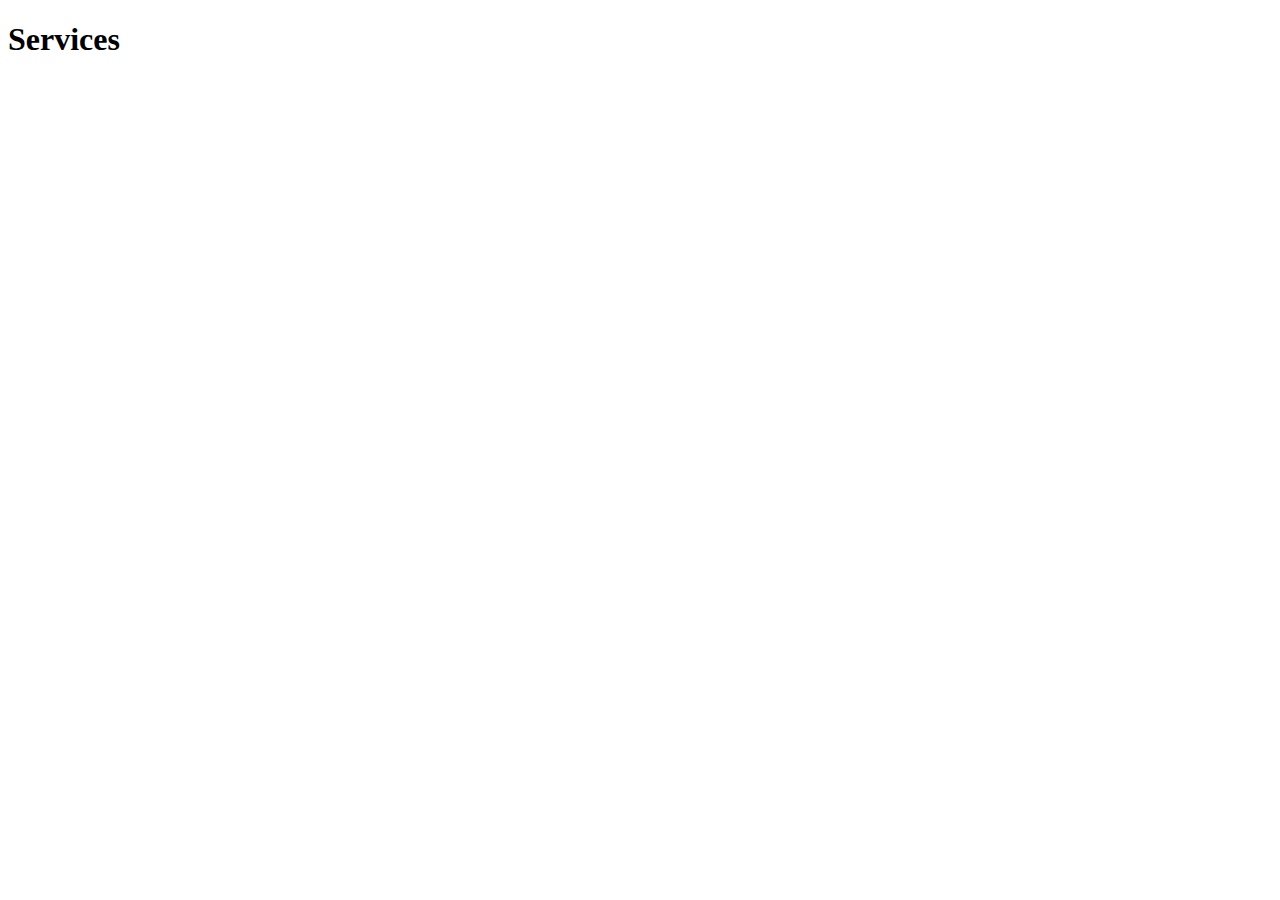
==== services.html @ cacac659 "all section heading" ====
<!DOCTYPE html>
<html lang="en">
<head>
  <meta charset="UTF-8">
  <meta http-equiv="X-UA-Compatible" content="IE=edge">
  <meta name="viewport" content="width=device-width, initial-scale=1.0">
  <title>Services</title>
</head>
<body>
  <h1>Services</h1>
</body>
</html>
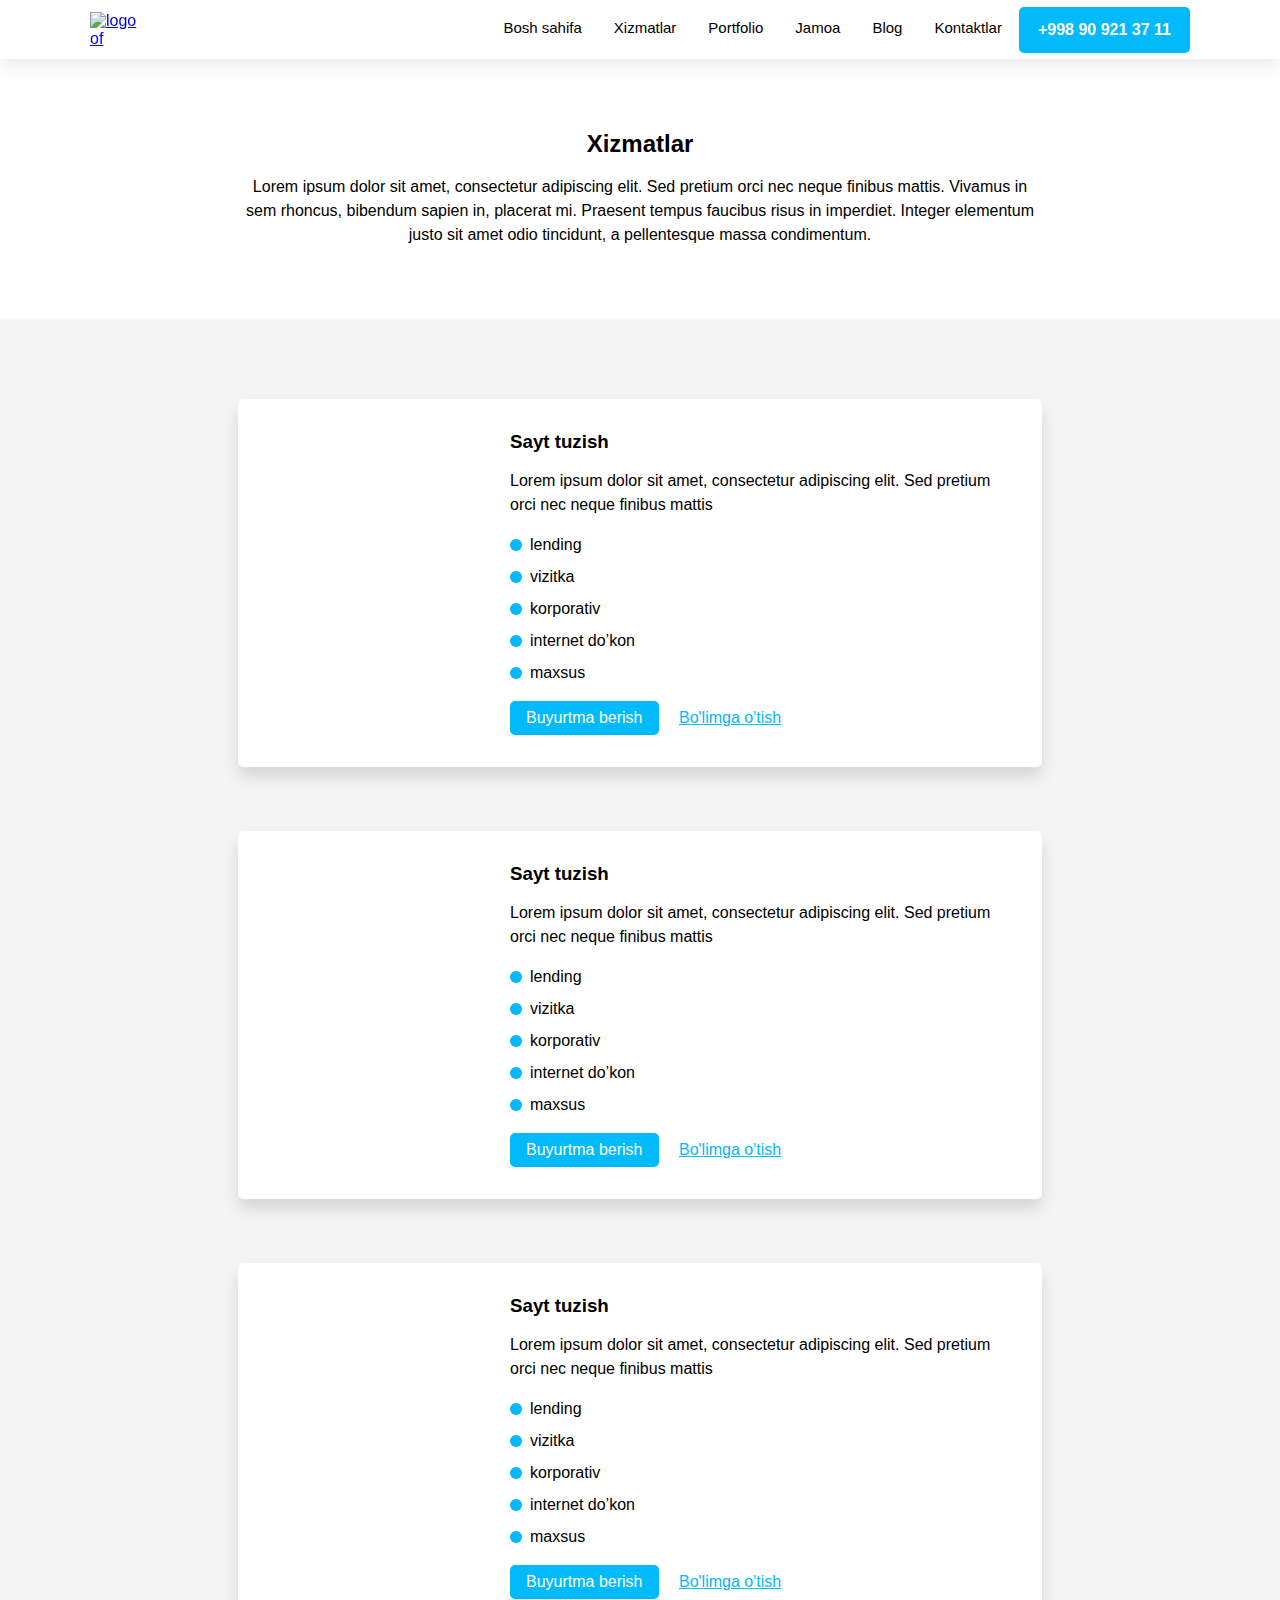
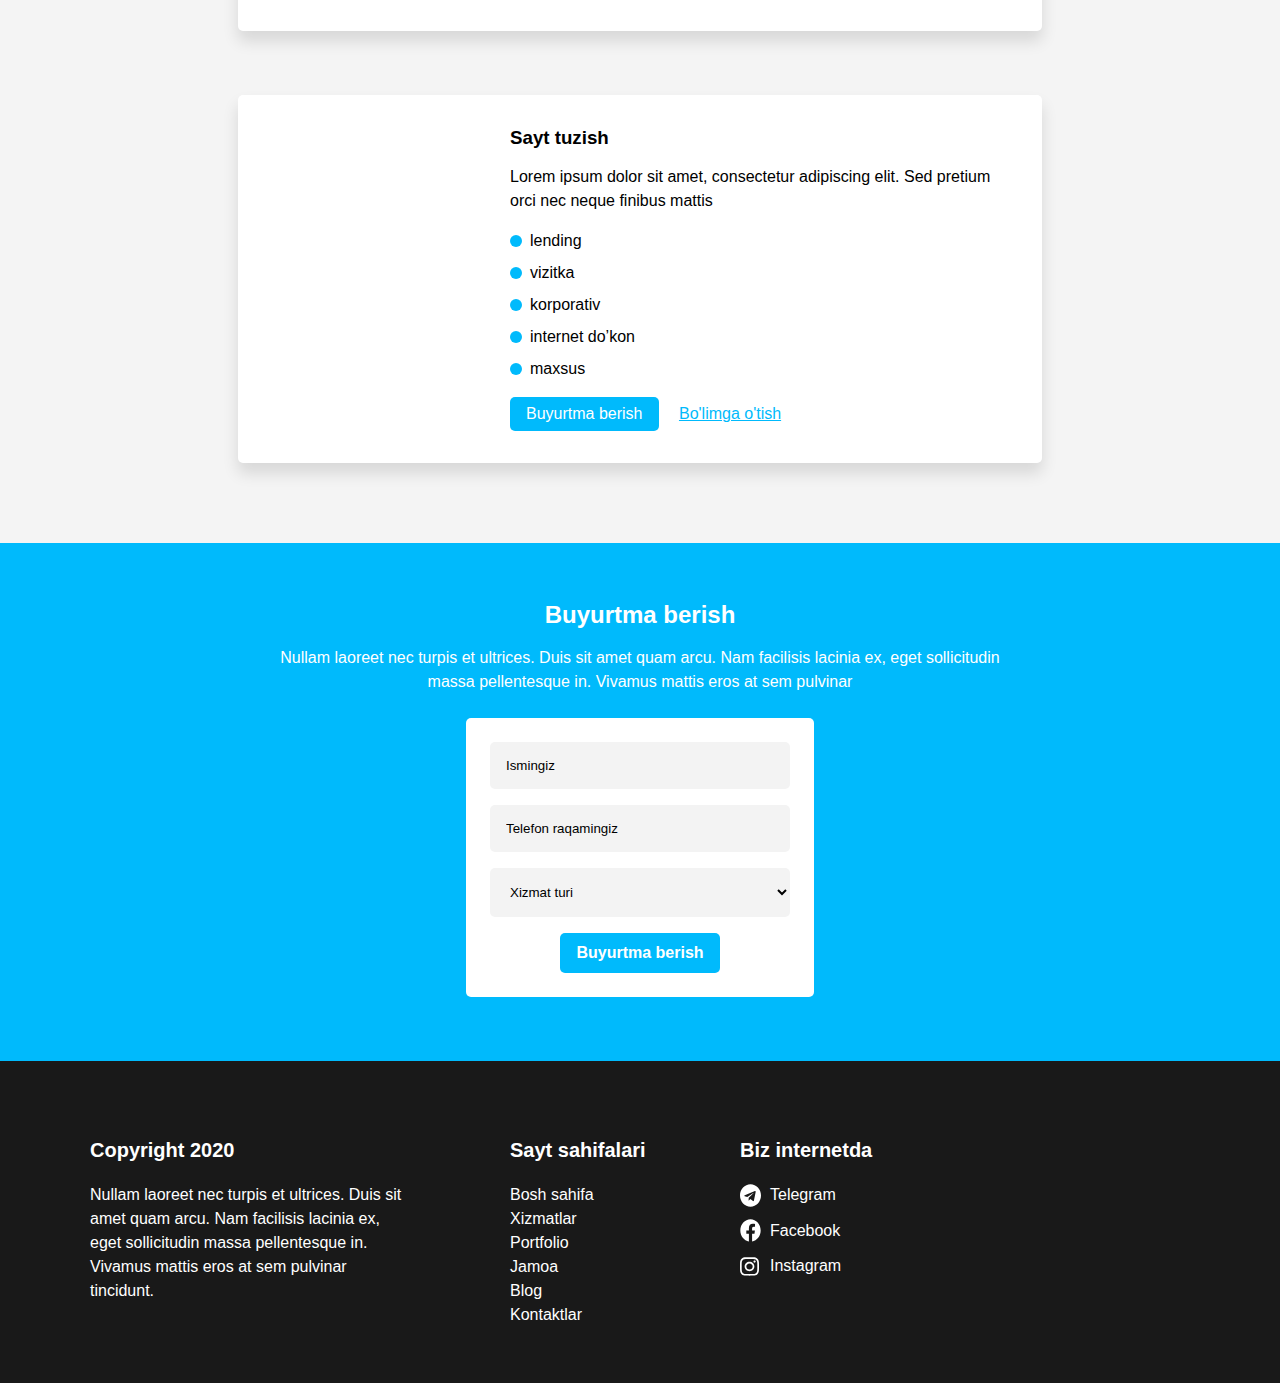
==== commit bdb9980a: "services page is done" ====
--- a/services.html
+++ b/services.html
@@ -1,12 +1,263 @@
 <!DOCTYPE html>
 <html lang="en">
+
 <head>
   <meta charset="UTF-8">
   <meta http-equiv="X-UA-Compatible" content="IE=edge">
   <meta name="viewport" content="width=device-width, initial-scale=1.0">
   <title>Services</title>
+  <link rel="stylesheet" href="css/normalize.min.css">
+  <link rel="stylesheet" href="css/styles.css">
 </head>
+
 <body>
-  <h1>Services</h1>
+  <!-- SITE-HEADER -->
+  <header id="home-section" class="site-header">
+    <div class="container site-header-container">
+      <a class="logo" href="index.html">
+        <img class="logo-img" src="img/pixer-logo.svg" alt="logo of" width="58" height="20">
+      </a>
+      <!-- SITENAV -->
+      <nav class="sitenav">
+        <ul class="sitenav-list">
+          <li class="sitenav-item">
+            <a class="sitenav-link" href="index.html">Bosh sahifa</a>
+          </li>
+
+          <li class="sitenav-item">
+            <a class="sitenav-link" href="services.html">Xizmatlar</a>
+            <ul class="sitenav-dropdown-list">
+              <li class="sitenav-dropdown-item">
+                <a class="sitenav-dropdown-link" href="website.html">Vebsayt</a>
+              </li>
+              <li class="sitenav-dropdown-item">
+                <a class="sitenav-dropdown-link" href="telegram-bot.html">Telegram bot</a>
+              </li>
+              <li class="sitenav-dropdown-item">
+                <a class="sitenav-dropdown-link" href="smm.html">SMM
+                </a>
+              </li>
+              <li class="sitenav-dropdown-item">
+                <a class="sitenav-dropdown-link" href="graphic-design.html">Grafik dizayn</a>
+              </li>
+              <li class="sitenav-dropdown-item">
+                <a class="sitenav-dropdown-link" href="crm-system.html">CRM tizim</a>
+              </li>
+            </ul>
+          </li>
+
+          <li class="sitenav-item">
+            <a class="sitenav-link" href="portfolio.html">Portfolio</a>
+          </li>
+
+          <li class="sitenav-item">
+            <a class="sitenav-link" href="team.html">Jamoa</a>
+          </li>
+
+          <li class="sitenav-item">
+            <a class="sitenav-link" href="blog.html">Blog</a>
+          </li>
+
+          <li class="sitenav-item">
+            <a class="sitenav-link" href="contacts.html">Kontaktlar</a>
+          </li>
+
+          <li class="sitenav-item">
+            <a class="sitenav-link-tel primary-link" href="tel:+998909213711">+998 90 921 37 11</a>
+          </li>
+        </ul>
+      </nav>
+    </div>
+  </header>
+  <!-- SITE-CONTENT -->
+  <main class="site-content">
+    <h1 class="visually-hidden">Pixer Xizmatlar</h1>
+    <!-- PAGE SECTION -->
+    <section class="services-page-section">
+      <div class="container">
+        <div class="services-page-desc">
+          <h2 class="services-page-heading section-heading">Xizmatlar</h2>
+            <p class="services-page-info section-info">Lorem ipsum dolor sit amet, consectetur adipiscing elit. Sed
+              pretium orci nec neque finibus mattis. Vivamus in sem rhoncus, bibendum sapien in, placerat mi. Praesent
+              tempus faucibus risus in imperdiet. Integer elementum justo sit amet odio tincidunt, a pellentesque massa
+              condimentum.</p>
+        </div>
+      </div>
+    </section>
+    <!--  SERVICES LIST -->
+    <section class="services-types">
+      <h2 class="visually-hidden">pixer services</h2>
+      <div class="container">
+        <ul class="services-list">
+
+          <li class="services-item">
+            <div class="services-item-desc services-website">
+              <h3 class="services-item-heading">Sayt tuzish</h3>
+              <p class="services-item-info">Lorem ipsum dolor sit amet, consectetur adipiscing elit. Sed pretium orci
+                nec neque finibus mattis</p>
+              <ul class="services-item-list">
+                <li class="services-item-feature">lending</li>
+                <li class="services-item-feature">vizitka</li>
+                <li class="services-item-feature">korporativ</li>
+                <li class="services-item-feature">internet do’kon</li>
+                <li class="services-item-feature">maxsus</li>
+              </ul>
+              <div class="services-link-box">
+                <a class="services-order-link" href="#section-order">Buyurtma berish</a>
+                <a class="services-link services-goto-page-link" href="services.html">Bo'limga o'tish</a>
+              </div>
+            </div>
+          </li>
+
+          <li class="services-item">
+            <div class="services-item-desc services-website">
+              <h3 class="services-item-heading">Sayt tuzish</h3>
+              <p class="services-item-info">Lorem ipsum dolor sit amet, consectetur adipiscing elit. Sed pretium orci
+                nec
+                neque finibus mattis</p>
+              <ul class="services-item-list">
+                <li class="services-item-feature">lending</li>
+                <li class="services-item-feature">vizitka</li>
+                <li class="services-item-feature">korporativ</li>
+                <li class="services-item-feature">internet do’kon</li>
+                <li class="services-item-feature">maxsus</li>
+              </ul>
+              <div class="services-link-box">
+                <a class="services-order-link" href="#section-order">Buyurtma berish</a>
+                <a class="services-link services-goto-page-link" href="services.html">Bo'limga o'tish</a>
+              </div>
+            </div>
+          </li>
+
+          <li class="services-item">
+            <div class="services-item-desc services-website">
+              <h3 class="services-item-heading">Sayt tuzish</h3>
+              <p class="services-item-info">Lorem ipsum dolor sit amet, consectetur adipiscing elit. Sed pretium orci
+                nec
+                neque finibus mattis</p>
+              <ul class="services-item-list">
+                <li class="services-item-feature">lending</li>
+                <li class="services-item-feature">vizitka</li>
+                <li class="services-item-feature">korporativ</li>
+                <li class="services-item-feature">internet do’kon</li>
+                <li class="services-item-feature">maxsus</li>
+              </ul>
+              <div class="services-link-box">
+                <a class="services-order-link" href="#section-order">Buyurtma berish</a>
+                <a class="services-link services-goto-page-link" href="services.html">Bo'limga o'tish</a>
+              </div>
+            </div>
+          </li>
+
+          <li class="services-item">
+            <div class="services-item-desc services-website">
+              <h3 class="services-item-heading">Sayt tuzish</h3>
+              <p class="services-item-info">Lorem ipsum dolor sit amet, consectetur adipiscing elit. Sed pretium orci
+                nec
+                neque finibus mattis</p>
+              <ul class="services-item-list">
+                <li class="services-item-feature">lending</li>
+                <li class="services-item-feature">vizitka</li>
+                <li class="services-item-feature">korporativ</li>
+                <li class="services-item-feature">internet do’kon</li>
+                <li class="services-item-feature">maxsus</li>
+              </ul>
+              <div class="services-link-box">
+                <a class="services-order-link" href="#section-order">Buyurtma berish</a>
+                <a class="services-link services-goto-page-link" href="services.html">Bo'limga o'tish</a>
+              </div>
+            </div>
+          </li>
+
+        </ul>
+      </div>
+    </section>
+    <section id="section-order" class="section-form">
+      <div class="container">
+        <div class="form-desc">
+          <h2 class="form-heading section-heading">Buyurtma berish</h2>
+          <p class="section-info form-info">Nullam laoreet nec turpis et ultrices. Duis sit amet quam arcu. Nam
+            facilisis lacinia ex, eget sollicitudin massa pellentesque in. Vivamus mattis eros at sem pulvinar</p>
+        </div>
+        <div class="form-box">
+          <form class="user-form" action="https://echo.htmlacademy.ru" method="POST">
+            <div class="input-group">
+              <label class="input-label visually-hidden" for="input-name">Ismingiz</label>
+              <input class="input-field" id="input-name" name="name" type="text" minlength="2" placeholder="Ismingiz"
+                required>
+            </div>
+            <div class="input-group">
+              <label class="input-label visually-hidden">Telefon raqamingiz</label>
+              <input class="input-field" type="tel" name="phone" placeholder="Telefon raqamingiz" required>
+            </div>
+            <div class="input-group">
+              <select class="input-select" name="service-type" id="conutry" required>
+                <option value="" disabled selected>Xizmat turi</option>
+                <option value="smm">SMM</option>
+                <option value="bot">Telegram bot</option>
+              </select>
+            </div>
+            <div class="submit-box">
+              <button class="form-submit-button main-link" type="submit">Buyurtma berish</button>
+            </div>
+          </form>
+        </div>
+      </div>
+    </section>
+  </main>
+  <!-- FOOTER -->
+  <footer class="site-footer">
+    <h2 class="site-footer-heading visually-hidden">Website footer</h2>
+    <div class="container footer-container">
+      <div class="footer-desc">
+        <p class="footer-desc-heading"><b>Copyright 2020</b></p>
+        <p class="footer-desc-info">Nullam laoreet nec turpis et ultrices. Duis sit amet quam arcu. Nam facilisis
+          lacinia
+          ex, eget sollicitudin massa pellentesque in. Vivamus mattis eros at sem pulvinar tincidunt.</p>
+      </div>
+
+      <div class="footer-link-box">
+        <h3 class="footer-likn-heading">Sayt sahifalari</h3>
+        <ul class="footer-link-list">
+          <li class="footer-link-item">
+            <a class="footer-link-link footer-general-link" href="index.html">Bosh sahifa</a>
+          </li>
+          <li class="footer-link-item">
+            <a class="footer-link-link footer-general-link" href="index-services.html">Xizmatlar</a>
+          </li>
+          <li class="footer-link-item">
+            <a class="footer-link-link footer-general-link" href="portfolio.html">Portfolio</a>
+          </li>
+          <li class="footer-link-item">
+            <a class="footer-link-link footer-general-link" href="team.html">Jamoa</a>
+          </li>
+          <li class="footer-link-item">
+            <a class="footer-link-link footer-general-link" href="blog.html">Blog</a>
+          </li>
+          <li class="footer-link-item">
+            <a class="footer-link-link footer-general-link" href="contacts.html">Kontaktlar</a>
+          </li>
+        </ul>
+      </div>
+
+      <div class="social-network">
+        <h3 class="social-network-heading">Biz internetda</h3>
+        <ul class="social-network-list">
+          <li class="social-network-item">
+            <a class="social-network-link sn-telegram footer-general-link" href="https://t.me/itwithbey"
+              target="_blank">Telegram</a>
+          </li>
+          <li class="social-network-item">
+            <a class="social-network-link sn-facebook footer-general-link"
+              href="https://www.facebook.com/asadbek.mahmudov.77/" target="_blank">Facebook</a>
+          </li>
+          <li class="social-network-item">
+            <a class="social-network-link sn-instagram footer-general-link" href="https://www.instagram.com/asadbek_w/"
+              target="_blank">Instagram</a>
+          </li>
+        </ul>
+      </div>
+    </div>
+  </footer>
 </body>
 </html>
--- a/css/styles.css
+++ b/css/styles.css
@@ -0,0 +1,954 @@
+:root {
+  --main-font: "Open Sans", "Arial", sans-serif;
+  --main-text-color: #000;
+  --primary-color: #00BAFC;
+  --main-border-radius: 5px;
+  --main-box-shadow: 0px 8px 8px rgba(0, 0, 0, 0.1);
+  --outline-box-shadow: 0px 8px 8px rgba(0, 186, 252, 0.3);
+  --primary-active-color: rgba(0, 186, 252, 0.6);
+  --main-bg-color: #fff;
+
+}
+
+/* GENERAL STYLE */
+
+html {
+  box-sizing: border-box;
+  height: 100%;
+  scroll-behavior: smooth;
+
+}
+
+*,
+*::before,
+*::after {
+  box-sizing: inherit;
+}
+
+img {
+  max-width: 100%;
+  height: auto;
+}
+
+.visually-hidden {
+  position: absolute;
+  width: 1px;
+  height: 1px;
+  margin: -1px;
+  border: 0;
+  padding: 0;
+  clip: rect(0 0 0 0);
+  overflow: hidden;
+}
+
+.container {
+  max-width: 1140px;
+  margin-left: auto;
+  margin-right: auto;
+  padding-left: 20px;
+  padding-right: 20px;
+}
+
+body {
+  height: 100%;
+  margin: 0;
+  padding: 0;
+  margin-top: 56px;
+  display: flex;
+  flex-direction: column;
+  font-size: 16px;
+  font-family: var(--main-font);
+  font-weight: 400;
+  color: var(--main-text-color);
+  background-color: var(--main-bg-color);
+}
+
+/* REPEATED STYLES */
+
+.primary-link {
+  display: inline-block;
+  padding: 8px 16px;
+  font-size: 16px;
+  line-height: 24px;
+  text-decoration: none;
+  font-weight: 700;
+  border: 3px solid var(--primary-color);
+  border-radius: var(--main-border-radius);
+  background-color: var(--primary-color);
+  color: #fff;
+  transition: background-color 0.3s ease, color 0.3s ease,
+    color 0.3s ease;
+
+}
+
+.primary-link:hover {
+  background-color: #fff;
+  color: var(--primary-color);
+}
+
+.primary-link:active {
+
+  background-color: var(--primary-active-color);
+  border-color: transparent;
+  color: #fff;
+
+}
+
+.section-heading {
+  font-weight: bold;
+  margin-top: 0;
+  margin-bottom: 0;
+  margin-bottom: 16px;
+  line-height: 24px;
+  font-size: 24px;
+  line-height: 130%;
+  color: var(--main-text-color);
+}
+
+.section-info {
+  font-weight: normal;
+  margin-top: 0;
+  margin-bottom: 0;
+  font-size: 16px;
+  line-height: 24px;
+  color: var(--main-text-color);
+}
+
+.sub-heading {
+  margin-top: 0;
+  margin-bottom: 0;
+  font-weight: bold;
+  font-size: 20px;
+  line-height: 130%;
+
+}
+
+.main-link {
+  padding: 8px 16px;
+  background-color: #00BAFC;
+  font-weight: bold;
+  font-size: 16px;
+  line-height: 24px;
+  text-decoration: none;
+  color: #fff;
+  border-radius: var(--main-border-radius);
+  transition: background-color 0.3s ease;
+
+}
+
+.main-link:hover {
+  background-color: rgba(0, 186, 252, 0.8);
+}
+
+.main-link:active {
+  background: rgba(0, 186, 252, 0.6);
+}
+
+/* SITE-HEADER */
+.site-header {
+  position: fixed;
+  top: 0;
+  width: 100%;
+  background-color: #fff;
+  box-shadow: 0px 4px 20px rgba(0, 0, 0, 0.1);
+}
+
+.site-header-container {
+  display: flex;
+  align-items: center;
+
+}
+
+/* LOGO */
+.logo {
+  margin-right: auto;
+  transition: background-color 0.3s easem, opacity 0.3s ease;
+
+}
+
+.logo:hover {
+  opacity: 0.8;
+}
+
+.logo:active {
+  opacity: 0.6;
+}
+
+.logo-img {
+  display: block;
+}
+
+.sitenav {
+  background-color: #fff;
+}
+
+.sitenav-list {
+  display: flex;
+  align-items: center;
+  list-style: none;
+  padding: 0;
+  margin: 0;
+
+}
+
+.sitenav-item {
+  position: relative;
+  display: block;
+}
+
+.sitenav-link {
+  margin-bottom: 0;
+  padding: 16px;
+  display: block;
+  font-size: 15px;
+  line-height: 24px;
+  color: var(--main-text-color);
+  text-decoration: none;
+  border-bottom: 3px solid transparent;
+  transition: border 0.3s ease, background-color 0.3s ease;
+}
+
+.sitenav-link:hover {
+  border-color: #191919;
+}
+
+.sitenav-link:active {
+  background-color: rgba(25, 25, 25, 0.7);
+  border-color: transparent;
+  color: #fff;
+}
+
+.sitenav-link-tel {
+  margin-left: 1px;
+  display: inline-block;
+  padding: 8px 16px;
+  font-size: 16px;
+  font-weight: 700;
+}
+
+/* DROPDOWN */
+
+.sitenav-dropdown-list {
+  margin: 0;
+  padding: 0;
+  padding-top: 8px;
+  padding-bottom: 8px;
+  position: absolute;
+  left: -15%;
+  top: 100%;
+  display: none;
+  list-style: none;
+  overflow: hidden;
+  background-color: #fff;
+  border-radius: var(--main-border-radius);
+  box-shadow: 0px 4px 24px rgba(0, 0, 0, 0.1);
+}
+
+.sitenav-dropdown-link {
+  width: 100%;
+  display: block;
+  font-weight: normal;
+  margin: 0;
+  text-decoration: none;
+  padding: 0;
+  padding: 8px 16px;
+  font-size: 16px;
+  line-height: 24px;
+  white-space: nowrap;
+  justify-content: center;
+  color: var(--main-text-color);
+  transition: background-color 0.3s ease, opacity 0.3s ease, color 0.3s ease;
+}
+
+.sitenav-item:hover .sitenav-dropdown-list {
+  display: block;
+  background-color: #fff;
+}
+
+.sitenav-item:hover .sitenav-dropdown-link:hover {
+  background-color: var(--primary-color);
+  color: #fff;
+}
+
+.sitenav-dropdown-link:active {
+  opacity: 0.6;
+}
+
+
+/* SITE CONTENT */
+.site-content {
+  flex-grow: 1;
+  background-color: var(--main-bg-color);
+  /* margin-top: 56px; */
+
+}
+
+/* HERO  */
+.hero {
+  display: flex;
+  align-items: center;
+  justify-content: space-between;
+  padding-top: 80px;
+  padding-bottom: 80px;
+
+}
+
+.hero-desc {
+  width: 470px;
+}
+
+.hero-heading {
+  margin: 0;
+  margin-bottom: 16px;
+  font-weight: bold;
+  font-size: 30px;
+  line-height: 130%;
+}
+
+.hero-info {
+  margin: 0;
+  margin-bottom: 16px;
+  width: 465px;
+  font-weight: normal;
+  font-size: 16px;
+  line-height: 24px;
+
+}
+
+.hero-video {
+  width: 458px;
+}
+
+.hero-video-iframe {
+  border: none;
+  width: 458px;
+  height: 258px;
+  border-radius: var(--main-border-radius);
+}
+
+/* index-SERVICES  */
+
+.index-services {
+  padding-top: 56px;
+  padding-bottom: 56px;
+}
+
+.index-services-desc {
+  width: 720px;
+  margin-left: auto;
+  margin-right: auto;
+  margin-bottom: 16px;
+  text-align: center;
+}
+
+.index-services-list {
+  margin: 0;
+  padding: 0;
+  display: flex;
+  margin-left: -70px;
+  flex-wrap: wrap;
+  justify-content: center;
+
+}
+
+.index-services-item {
+  width: 320px;
+  margin-left: 70px;
+  margin-bottom: 48px;
+  display: flex;
+  flex-direction: column;
+  justify-content: center;
+  align-items: center;
+  box-shadow: var(--main-box-shadow);
+  border-radius: var(--main-border-radius);
+  transition: box-shadow 0.3s ease;
+
+}
+
+.index-services-item:hover {
+  box-shadow: 0px 12px 21px rgba(0, 0, 0, 0.1);
+}
+
+.index-services-item:active {
+  box-shadow: 0px 4px 4px rgba(0, 0, 0, 0.2);
+}
+
+.index-services-item-desc::before {
+  content: '';
+  display: block;
+  justify-content: center;
+  align-items: center;
+  width: 203px;
+  height: 130px;
+  background-position: center center;
+  background-repeat: no-repeat;
+  margin-bottom: 16px;
+
+
+}
+
+.index-services-item-desc {
+  display: block;
+  justify-content: center;
+  align-items: center;
+  text-align: center;
+
+}
+
+.index-services-item-desc::before {}
+
+.website-item::before {
+  background-image: url("../img/website-illustration.svg");
+}
+
+.telegram-bot-item {
+  background-image: url("../img/bot-illustration.svg");
+  background-repeat: no-repeat;
+}
+
+.smm-item {
+  background-image: url("../img/smm-illustration.svg");
+  background-repeat: no-repeat;
+}
+
+.design-item {
+  background-image: url("../img/design-illustration.svg");
+  background-repeat: no-repeat;
+
+}
+
+.crm-item {
+  background-image: url("../img/crm-illustration.svg");
+  width: 170px;
+  background-repeat: no-repeat;
+}
+
+.index-services-link {
+  display: block;
+  display: flex;
+  padding: 24px 58px;
+  color: var(--main-text-color);
+  align-items: center;
+  justify-content: center;
+  text-decoration: none;
+}
+
+.index-services-item-heading {
+  margin: 0;
+  padding: 0;
+}
+
+.index-services-item-info {
+  text-align: center;
+  display: flex;
+  flex-direction: column;
+  align-items: center;
+  justify-content: center;
+}
+
+.go-to-index-services-link {
+  color: var(--primary-color);
+  margin-left: 16px;
+  text-decoration: underline;
+}
+
+/* ADVANTAGES */
+.advantages {
+  padding-top: 56px;
+  padding-bottom: 56px;
+}
+
+.advantages-desc {
+  width: 720px;
+  margin-left: auto;
+  margin-right: auto;
+  text-align: center;
+}
+
+.advantages-heading {
+  margin: 0;
+}
+
+.advantages-info {
+  margin-bottom: 24px;
+
+}
+
+.advantages-list {
+  list-style: none;
+  width: 832px;
+  margin: 0;
+  padding: 0;
+  margin-left: auto;
+  margin-right: auto;
+}
+
+.advantages-item {
+  margin-bottom: 50px;
+  display: flex;
+  align-items: center;
+  width: 100%;
+
+}
+
+.advantages-item:last-child {
+  margin-bottom: 48px;
+}
+
+.advantages-item-desc {
+  width: 500px;
+}
+
+
+.advantages-item-heading {
+  margin-bottom: 8px;
+}
+
+.sub-heading {
+  margin-bottom: 8px;
+}
+
+.advantages-item-info {
+  margin-top: 0;
+  margin-bottom: 0;
+  width: 493px;
+  font-weight: normal;
+  font-size: 16px;
+  line-height: 24px;
+}
+
+.advantages-general-item::before {
+  display: block;
+  content: '';
+  background-repeat: no-repeat;
+  background-size: contain;
+}
+
+.advantages-item {
+  flex-grow: 1;
+}
+
+.advantages-general-item:nth-child(even) {
+  flex-direction: row-reverse;
+  flex-grow: 1;
+
+}
+
+.learn-demand-item::before {
+
+  background-image: url("../img/step-illlustration-man.svg");
+  background-size: contain;
+  height: 278px;
+  width: 300px;
+  margin-right: 32px;
+}
+
+.offer-solution-item::before {
+  background-image: url("../img/step-illlustration-woman.svg");
+  height: 225px;
+  width: 300px;
+  margin-left: 32px;
+}
+
+
+.deadline-item::before {
+  background-image: url("../img/step-illustration-boy.svg");
+  background-size: contain;
+  height: 259px;
+  width: 300px;
+  margin-right: 32px;
+}
+
+.good-quality-item::before {
+  background-image: url("../img/step-illustration-best-quality.svg");
+  height: 171px;
+  width: 300px;
+  margin-left: 32px;
+}
+
+.support-item::before {
+  display: block;
+  content: '';
+  background-repeat: no-repeat;
+  background-image: url("../img/step-illustration-screen-with-boy.svg");
+  background-size: contain;
+  margin-right: 32px;
+  height: 232px;
+  width: 300px;
+}
+
+
+.advantages-link {
+  display: flex;
+  align-items: center;
+  flex-direction: column;
+  justify-content: center;
+}
+
+.order-now-link {
+  display: inline-block;
+}
+
+/* form */
+
+.section-form {
+  padding-top: 56px;
+  padding-bottom: 64px;
+  background-color: var(--primary-color);
+}
+
+
+.form-desc {
+  width: 720px;
+  margin-left: auto;
+  margin-right: auto;
+  margin-bottom: 24px;
+  text-align: center;
+}
+
+.form-heading {
+  color: white;
+}
+
+.form-info {
+  color: white;
+}
+
+.form-box {
+  display: flex;
+  justify-content: center;
+}
+
+
+.user-form {
+  width: 348px;
+  padding: 24px;
+  background-color: #fff;
+  border-radius: var(--main-border-radius);
+}
+
+.input-group {
+  width: 100%;
+  display: block;
+}
+
+
+
+.input-field {
+  width: 100%;
+  margin-bottom: 16px;
+  padding: 16px;
+  background-color: #F3F3F3;
+  border: none;
+  border-radius: var(--main-border-radius);
+
+}
+
+::placeholder {
+  color: var(--main-text-color);
+}
+
+.input-select {
+  margin-bottom: 16px;
+  padding: 16px;
+  border: none;
+  color: var(--main-text-color);
+  background-color: #f3f3f3;
+  border-radius: var(--main-border-radius);
+  width: 100%;
+}
+
+.form-submit-button {
+  padding: 8px 16px;
+  border: none;
+  color: #fff;
+  transition: background-color 0.3s ease, color 0.3s ease;
+}
+
+.form-submit-button:hover {
+  cursor: pointer;
+}
+
+
+
+.submit-box {
+  display: flex;
+  justify-content: center;
+}
+
+/* SITE-FOOTER */
+.site-footer {
+  padding-top: 56px;
+  padding-bottom: 56px;
+  background-color: #191919;
+  color: white;
+}
+
+.footer-container {
+  display: flex;
+}
+
+.footer-desc {
+  width: 320px;
+  margin-right: 100px;
+}
+
+.footer-desc-heading {
+  font-weight: bold;
+  font-size: 20px;
+  line-height: 130%;
+}
+
+.footer-desc-info {
+  font-weight: normal;
+  font-size: 16px;
+  line-height: 150%;
+}
+
+
+/* footer link */
+
+.footer-link-box {
+  width: 143px;
+  margin-right: 87px;
+}
+
+.footer-likn-heading {
+  font-weight: bold;
+  font-size: 20px;
+  line-height: 130%;
+  color: #FFFFFF;
+}
+
+.footer-link-list {
+  padding: 0;
+  margin: 0;
+  list-style: none;
+}
+
+.footer-general-link {
+  margin-bottom: 8px;
+  font-weight: normal;
+  font-size: 16px;
+  line-height: 24px;
+  text-decoration: none;
+  color: #fff;
+  transition: color 0.3s ease;
+}
+
+.footer-general-link:last-child {
+  margin-bottom: 0;
+}
+
+.footer-general-link:hover {
+  color: var(--primary-color);
+}
+
+.footer-general-link:active {
+  color: var(--primary-active-color)
+}
+
+/* social network */
+.social-network-heading {
+  font-weight: bold;
+  font-size: 20px;
+  line-height: 130%;
+}
+
+.social-network-list {
+  padding: 0;
+  margin: 0;
+  list-style: none;
+}
+
+.social-network-item {
+  margin-bottom: 8px;
+}
+
+.social-network-item:last-child {
+  margin-bottom: 0;
+}
+
+.social-network-link {
+  display: inline-flex;
+  align-items: center;
+  font-weight: normal;
+  font-size: 16px;
+  line-height: 24px;
+}
+
+
+.social-network-link::before {
+  display: block;
+  content: '';
+  background-repeat: no-repeat;
+  background-size: contain;
+  margin-right: 8px;
+  transition: opacity 0.3s ease;
+
+}
+
+.social-network-link:active {
+  opacity: 0.6;
+}
+
+.sn-facebook::before {
+  background-image: url("../img/icon-facebook.svg");
+  width: 22px;
+  height: 23px;
+}
+
+.sn-telegram::before {
+  background-image: url("../img/icon-telegram.svg");
+  height: 23px;
+  width: 22px;
+}
+
+.sn-instagram::before {
+  background-image: url("../img/icon-instagram.svg");
+  width: 22px;
+  height: 21px;
+}
+
+
+/* SERVICES PAGE */
+
+.services-page-section {
+  padding-top: 72px;
+  padding-bottom: 72px;
+  background-color: #fff;
+}
+
+.services-page-desc {
+  color: var(--main-text-color);
+  width: 800px;
+  margin-left: auto;
+  margin-right: auto;
+  text-align: center;
+}
+
+
+/* SERVICES TYPE */
+
+
+.services-types {
+  padding-top: 80px;
+  padding-bottom: 80px;
+  background-color: #f4f4f4;
+}
+
+
+/* SERVICES  ITEM */
+.services-list {
+  width: 804px;
+  margin: 0;
+  padding: 0;
+  margin-left: auto;
+  margin-right: auto;
+  list-style: none;
+}
+
+.services-item {
+  padding: 32px;
+  margin-bottom: 64px;
+  display: flex;
+  background-color: #fff;
+  border-radius: var(--main-border-radius);
+  box-shadow: 0px 10px 16px rgba(0, 0, 0, 0.12);
+}
+
+.services-item:last-child {
+  margin-bottom: 0px;
+}
+
+.services-item-desc {
+  margin-left: 40px;
+  width: 500px;
+
+}
+
+.services-item::before {
+  content: '';
+  width: 200px;
+  height: 128px;
+  display: block;
+  background-repeat: no-repeat;
+  background-image: url("../img/website-illustration.svg");
+}
+
+.services-item-heading {
+  margin-top: 0;
+  margin-bottom: 16px;
+
+}
+
+.services-item-info {
+  margin-bottom: 16px;
+  font-weight: normal;
+  font-size: 16px;
+  line-height: 24px;
+  color: var(--main-text-color);
+
+}
+
+.services-item-list {
+  margin: 0;
+  padding: 0;
+  list-style: none;
+}
+
+.services-item-feature {
+  display: flex;
+  align-items: center;
+  margin-bottom: 8px;
+  font-size: 16px;
+  line-height: 24px;
+
+}
+
+.services-item-feature::before {
+  content: '';
+  display: block;
+  margin-right: 8px;
+  border-radius: 50%;
+  width: 12px;
+  height: 12px;
+  background-color: var(--primary-color);
+}
+
+.services-item-feature:last-child {
+  margin-bottom: 0;
+}
+
+.services-link-box {
+  margin-top: 16px;
+}
+
+.services-order-link {
+  display: inline-block;
+  padding: 8px 16px;
+  color: #fff;
+  text-decoration: none;
+  background: #00BAFC;
+  border-radius: 5px;
+  transition: background-color 0.3s ease;
+
+}
+
+.services-order-link:hover {
+  background: rgba(0, 186, 252, 0.8);
+}
+
+.services-order-link:active {
+  background: rgba(0, 186, 252, 0.6);
+}
+
+.services-link {
+  text-decoration: none;
+}
+
+.services-goto-page-link {
+  color: var(--primary-color);
+  margin-left: 16px;
+  text-decoration-line: underline;
+}
